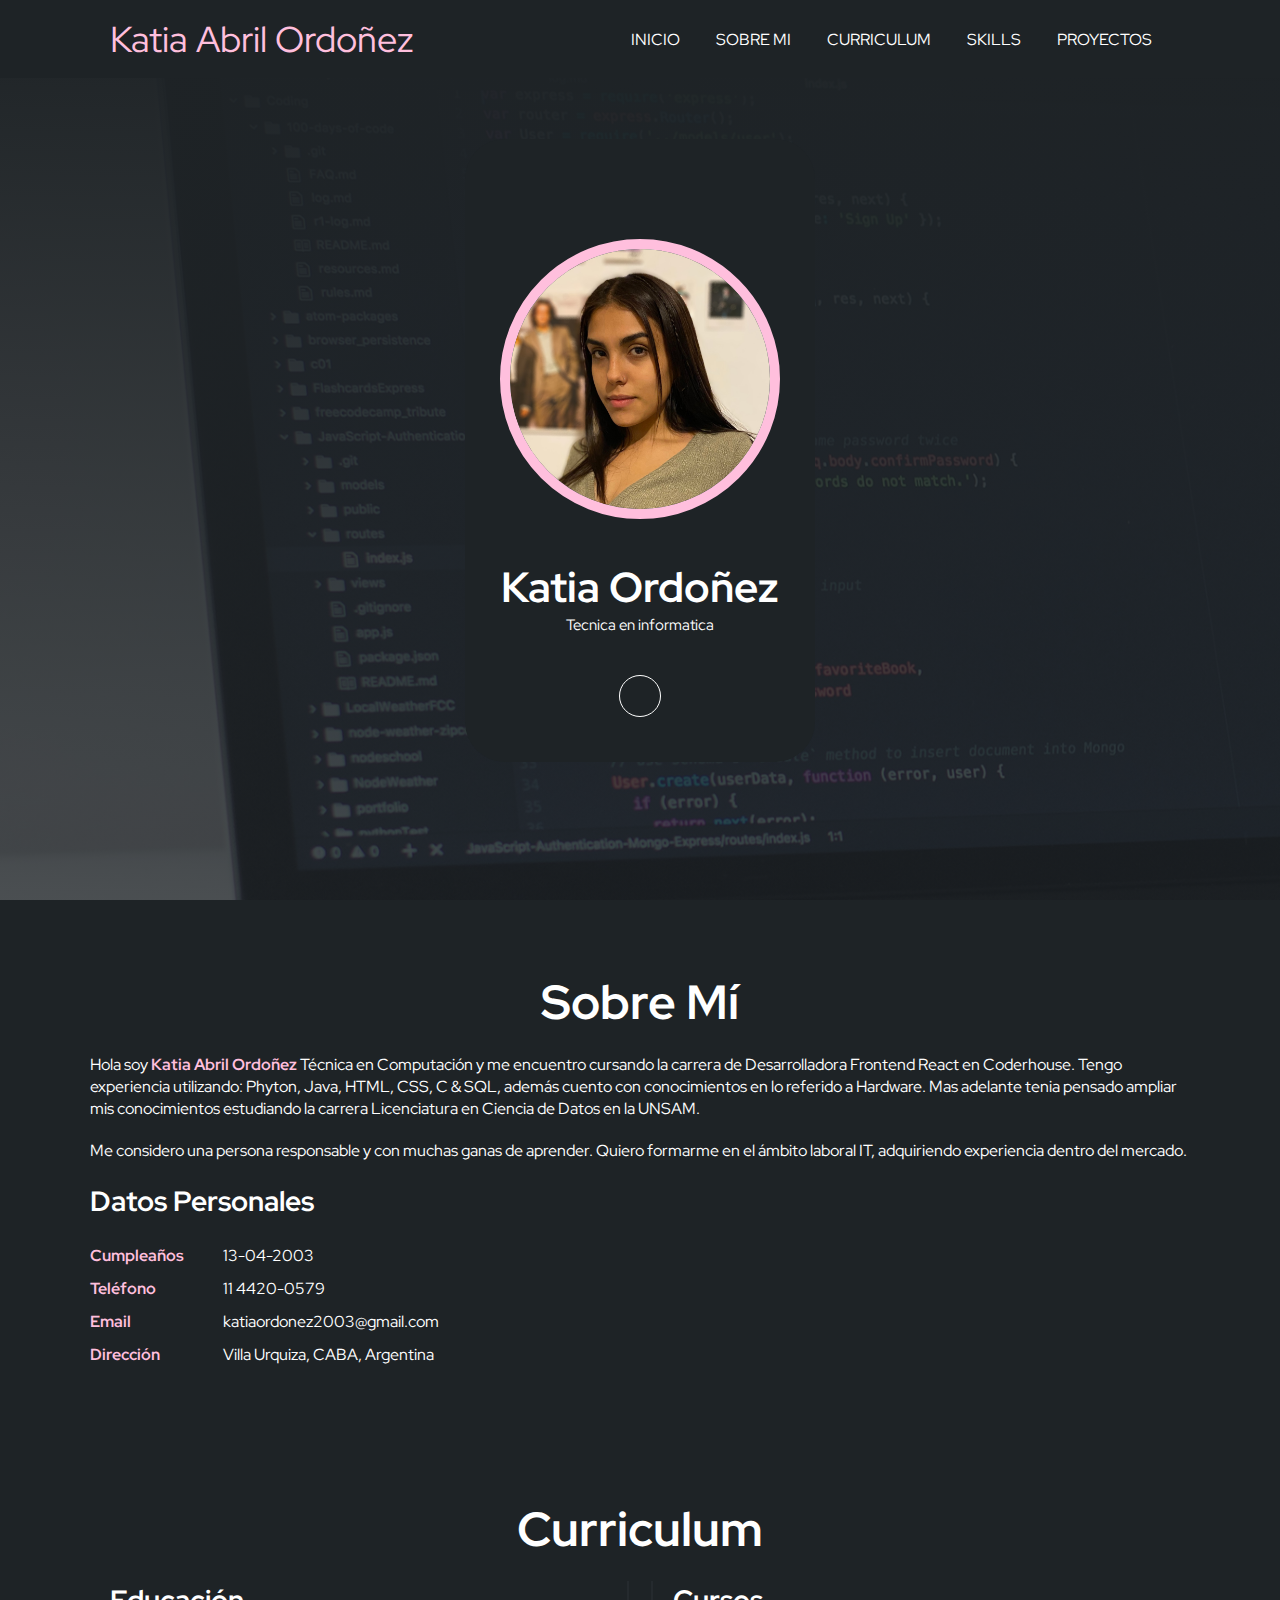
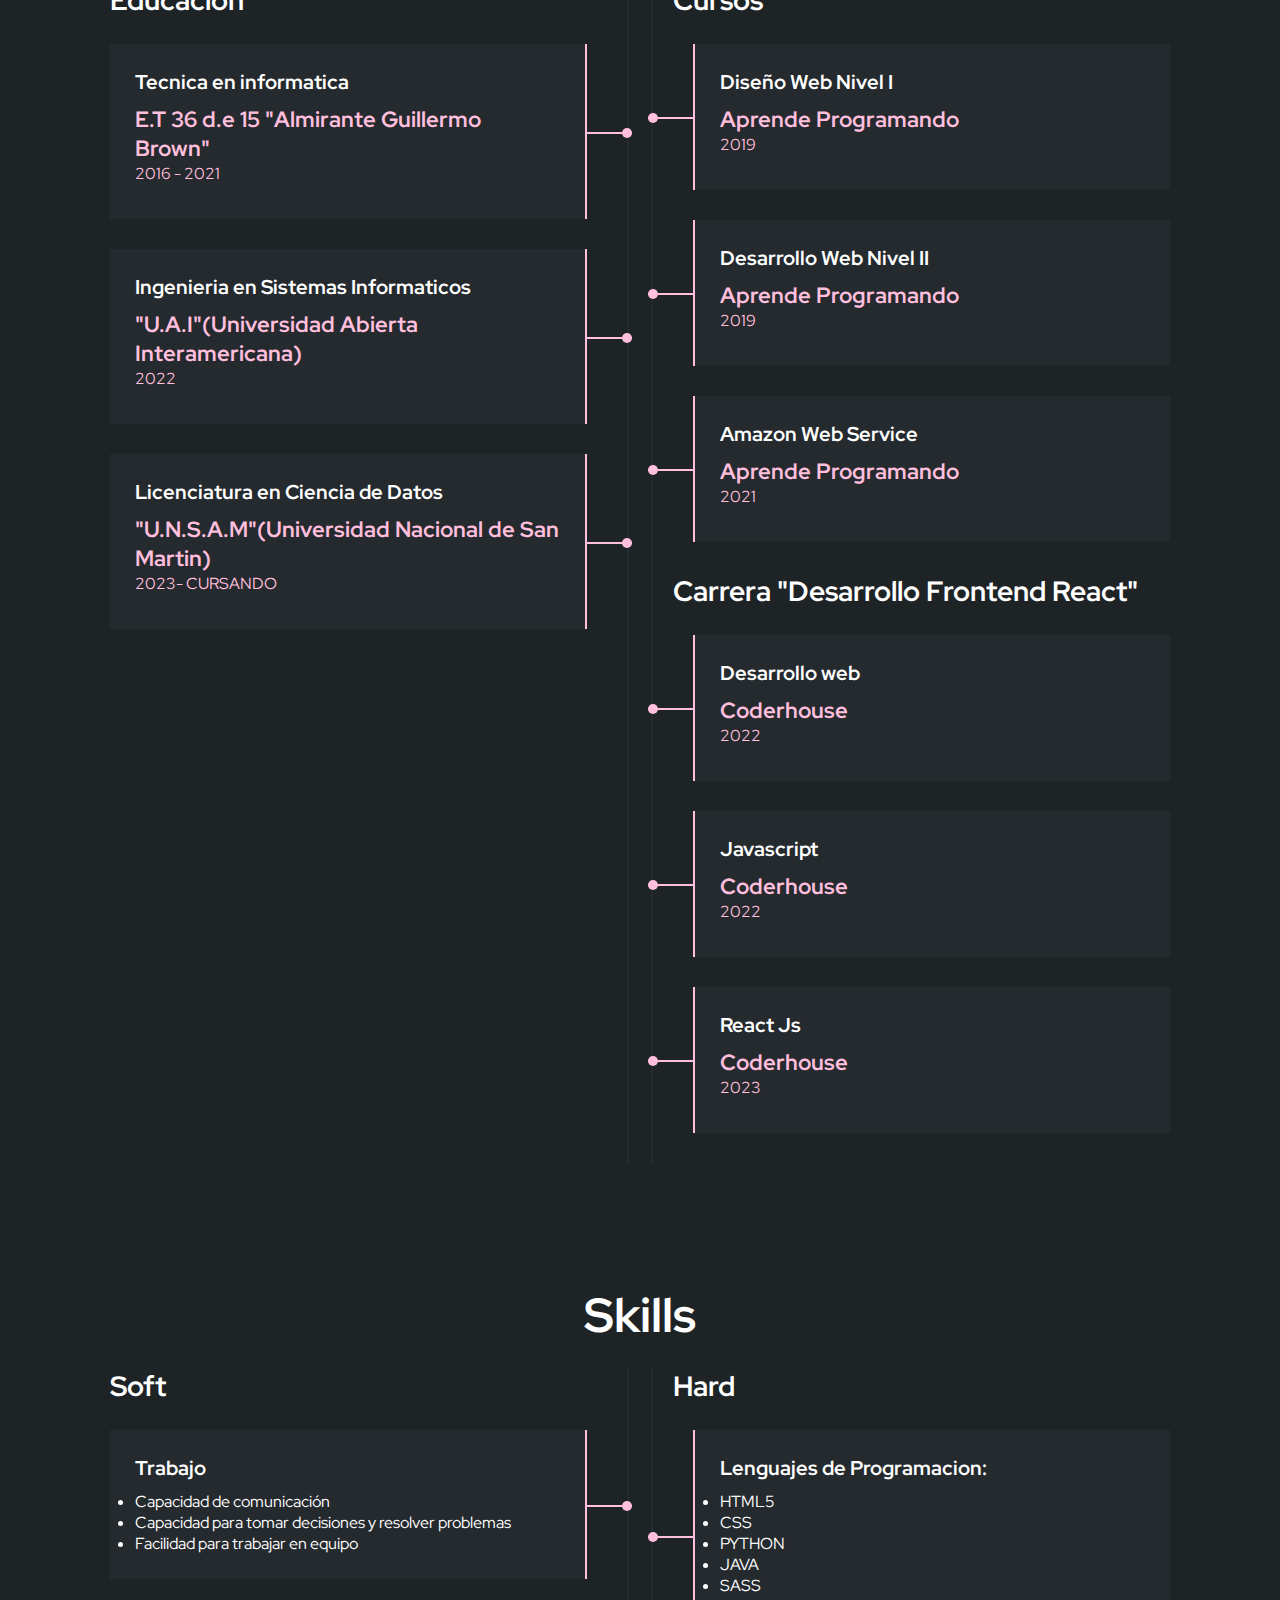
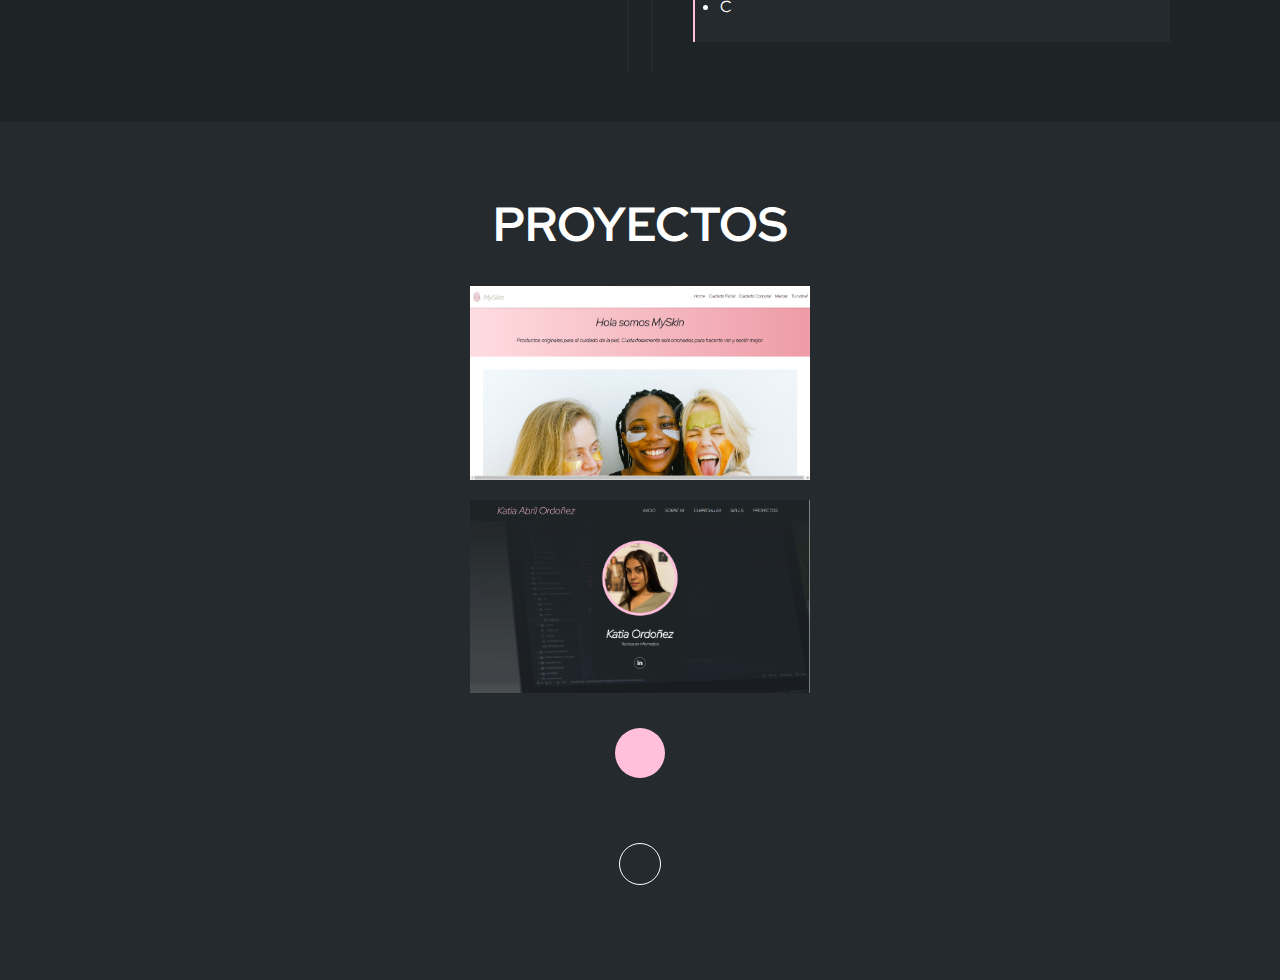
==== index.html @ acb1d471 "." ====
<!DOCTYPE html>
<html lang="es">
<head>
    <meta charset="UTF-8">
    <meta http-equiv="X-UA-Compatible" content="IE=edge">
    <meta name="viewport" content="width=device-width, initial-scale=1.0">
    <link rel="stylesheet" href="https://cdnjs.cloudflare.com/ajax/libs/font-awesome/6.1.2/css/all.min.css" integrity="sha512-1sCRPdkRXhBV2PBLUdRb4tMg1w2YPf37qatUFeS7zlBy7jJI8Lf4VHwWfZZfpXtYSLy85pkm9GaYVYMfw5BC1A==" crossorigin="anonymous" referrerpolicy="no-referrer" />
    <title>Portfolio</title>
    <link rel="icon" href="../K-O_Porfolio/img/logo.png">
    <link rel="stylesheet" href="estilo.css">
</head>
<body>
    <!-- MENU ENCABEZADO -->
    <div class="contenedor-header">
        <header>
            <div class="logo">
                <a href="#">Katia Abril Ordoñez</a>
            </div>
            <nav id="nav">
                <ul>
                    <li><a href="#inicio" onclick="seleccionar()">INICIO</a></li>
                    <li><a href="#sobremi" onclick="seleccionar()">SOBRE MI</a></li>
                    <li><a href="#curriculum" onclick="seleccionar()">CURRICULUM</a></li>
                    <li><a href="#skills" onclick="seleccionar()">SKILLS</a></li>
                    <li><a href="#portfolio" onclick="seleccionar()">PROYECTOS</a></li>
                </ul>
            </nav>
            <div class="nav-responsive" onclick="mostrarOcultarMenu()">
                <i class="fa-solid fa-bars"></i>
            </div>
        </header>
    </div>

    <!-- SECCION INICIO -->
    <section id="inicio" class="inicio">
        <div class="contenido-banner">
            <div class="contenedor-img">
                <img src="img/Porfolio.png" alt="">
            </div>
            <h1>Katia Ordoñez</h1>
            <h2>Tecnica en informatica</h2>
            <div class="redes">
                <a href="https://www.linkedin.com/in/katia-ordo%C3%B1ez-58337120b/"><i class="fa-brands fa-linkedin-in"></i></a>
            </div>
        </div>
    </section>

    <!-- SECCION SOBRE MI -->
    <section id="sobremi" class="sobremi">
        <div class="contenido-seccion">
            <h2>Sobre Mí</h2>
            <p>Hola soy <span>Katia Abril Ordoñez</span> Técnica en Computación y me encuentro cursando la carrera de Desarrolladora Frontend React en Coderhouse. Tengo experiencia utilizando: Phyton, Java, HTML, CSS, C & SQL, además cuento con conocimientos en lo referido a Hardware. Mas adelante tenia pensado ampliar mis conocimientos estudiando la carrera Licenciatura en Ciencia de Datos en la UNSAM.</p>
            <p>Me considero una persona responsable y con muchas ganas de aprender. Quiero formarme en el ámbito laboral IT, adquiriendo experiencia dentro del mercado.</p>

            <div class="fila">
                <!-- datos personales -->
                <div class="col">
                    <h3>Datos Personales</h3>
                    <ul>
                        <li>
                            <strong>Cumpleaños</strong>
                            13-04-2003
                        </li>
                        <li>
                            <strong>Teléfono</strong>
                            11 4420-0579
                        </li>
                        <li>
                            <strong>Email</strong>
                            katiaordonez2003@gmail.com
                        </li>
                        <li>
                            <strong>Dirección</strong>
                            Villa Urquiza, CABA, Argentina
                        </li>
                    </ul>
                </div>
        </div>
    </section>

    <!-- SECCION CURRICULUM -->
    <section id="curriculum" class="curriculum">
        <div class="contenido-seccion">
            <h2>Curriculum</h2>
            <div class="fila">
                <div class="col izquierda">
                    <h3>Educación</h3>
                    <div class="item izq">
                        <h4>Tecnica en informatica</h4>
                        <span class="casa">E.T 36 d.e 15 "Almirante Guillermo Brown"</span>
                        <span class="fecha">2016 - 2021</span>
                        <div class="conectori">
                            <div class="circuloi"></div>
                        </div>
                    </div>
                    <div class="item izq">
                        <h4>Ingenieria en Sistemas Informaticos</h4>
                        <span class="casa">"U.A.I"(Universidad Abierta Interamericana)</span>
                        <span class="fecha">2022</span>
                        <div class="conectori">
                            <div class="circuloi"></div>
                        </div>
                    </div>
                    <div class="item izq">
                        <h4>Licenciatura en Ciencia de Datos</h4>
                        <span class="casa">"U.N.S.A.M"(Universidad Nacional de San Martin)</span>
                        <span class="fecha">2023- CURSANDO</span>
                        <div class="conectori">
                            <div class="circuloi"></div>
                        </div>
                    </div>
                    
                </div>

                <div class="col derecha">
                    <h3>Cursos</h3>
                    <div class="item der">
                        <h4>Diseño Web Nivel I</h4>
                        <span class="casa">Aprende Programando</span>
                        <span class="fecha">2019</span>
                        <div class="conectord">
                            <div class="circulod"></div>
                        </div>
                    </div>
                    <div class="item der">
                        <h4>Desarrollo Web Nivel II</h4>
                        <span class="casa">Aprende Programando</span>
                        <span class="fecha">2019</span>
                        <div class="conectord">
                            <div class="circulod"></div>
                        </div>
                    </div>
                    <div class="item der">
                        <h4>Amazon Web Service</h4>
                        <span class="casa">Aprende Programando</span>
                        <span class="fecha">2021</span>
                        <div class="conectord">
                            <div class="circulod"></div>
                        </div>
                    </div>
                    <h3>Carrera "Desarrollo Frontend React"</h3>
                    <div class="item der">
                        <h4>Desarrollo web</h4>
                        <span class="casa">Coderhouse</span>
                        <span class="fecha">2022</span>
                        <div class="conectord">
                            <div class="circulod"></div>
                        </div>
                    </div>
                    <div class="item der">
                        <h4>Javascript</h4>
                        <span class="casa">Coderhouse</span>
                        <span class="fecha">2022</span>
                        <div class="conectord">
                            <div class="circulod"></div>
                        </div>
                    </div>
                    <div class="item der">
                        <h4>React Js</h4>
                        <span class="casa">Coderhouse</span>
                        <span class="fecha">2023</span>
                        <div class="conectord">
                            <div class="circulod"></div>
                        </div>
                    </div>
                </div>
            </div>
        </div>
    </section>
    <!-- SECCION CURRICULUM -->
    <section id="skills" class="skills">
        <div class="contenido-seccion">
            <h2>Skills</h2>
            <div class="fila">
                <div class="col izquierda">
                    <h3>Soft</h3>
                    <div class="item izq">
                        <h4>Trabajo</h4>
                        <ul>
                            <li>Capacidad de comunicación</li>
                            <li>Capacidad para tomar decisiones y resolver problemas</li>
                            <li>Facilidad para trabajar en equipo</li>
                        </ul>
                        <div class="conectori">
                            <div class="circuloi"></div>
                        </div>
                    </div>
                </div>

                <div class="col derecha">
                    <h3>Hard</h3>
                    <div class="item der">
                        <h4>Lenguajes de Programacion:</h4>
                        <ul>
                            <li>HTML5</li>
                            <li>CSS</li>
                            <li>PYTHON</li>
                            <li>JAVA</li>
                            <li>SASS</li>
                            <li>C</li>


                        </ul>
                        <div class="conectord">
                            <div class="circulod"></div>
                        </div>
                    </div>
                </div>
            </div>
        </div>
    </section>
    

    <!-- SECCION PORTFOLIO -->
    <section id="portfolio" class="portfolio">
        <div class="contenido-seccion">
            <h2>PROYECTOS</h2>
            <div class="galeria">
                <div class="proyecto">
                    <img src="img/p1.png" alt="">
                    <div class="overlay">
                        <a href="https://github.com/katiord/Proyecto-Final-Ordo-ez-Katia"><h3>MySkin</h3></a>
                        <p>HTML5 - CSS</p>
                    </div>
                </div>
            </div>
            <div class="galeria">
                <div class="proyecto">
                    <img src="img/p2.png" alt="">
                    <div class="overlay">
                        <a href="https://github.com/katiord/Porfolio-K-O"><h3>Mi Porfolio</h3></a>
                        <p>HTML5 - CSS</p>
                    </div>
                </div>
            </div>
        </div>
    </section>
    

    <!-- footer -->
    <footer>
        <a href="#inicio" class="arriba">
            <i class="fa-solid fa-angles-up"></i>
        </a>
        <div class="redes">
            <a href="https://www.linkedin.com/in/katia-ordo%C3%B1ez-58337120b/"><i class="fa-brands fa-linkedin-in"></i></a>
        </div>
    </footer>

    <script src="script.js"></script>
</body>
</html>
---- estilo.css ----
@import url('https://fonts.googleapis.com/css2?family=Red+Hat+Display:ital,wght@1,300&display=swap');
*{
    box-sizing: border-box;
    font-family: 'Red Hat Display', sans-serif;
    margin: 0;
    padding: 0;
}
.color1 {color: #4f2c4d;}
.color2 {color: #793d68;}
.color3 {color: #b95888;}
.color4 {color: #ff86b0;}
.color5 {color: #ffbfdd;}
html{
    /* me permite deslizar cuando hago clic en los links del menu */
    scroll-behavior: smooth;
}
/* MENU */
.contenedor-header{
    background: #1e2326;
    position: fixed;
    width: 100%;
    top: 0;
    left: 0;
    z-index: 99;
}
.contenedor-header header{
    max-width: 1100px;
    margin: auto;
    display: flex;
    justify-content: space-between;
    align-items: center;
    padding: 15px 20px;
}
.contenedor-header header .logo a{
    font-family: 'Red Hat Display', sans-serif;
    font-size: 36px;
    color: #ffbfdd;
    text-decoration: none;
}
.contenedor-header header ul{
    display: flex;
    list-style: none;
}
.contenedor-header header nav ul li a{
    text-align: none;
    color: #fff;
    margin: 0 15px;
    padding: 3px;
    transition: .5s;
    text-decoration: none;
}
.contenedor-header header nav ul li a:hover{
    color: #ffbfdd;
}
.nav-responsive{
    background-color: #ffbfdd;
    color:#fff;
    padding: 5px 10px;
    border-radius: 5px;
    cursor: pointer;
    display: none;
}
/* SECCION I N I C I O */
.inicio{
    background: linear-gradient(to top, rgba(30,35,38,.8), rgba(30,35,38,1)),
    url(img/fondo.jpg);
    background-size: cover;
    height: 100vh;
    color: #fff;
    display: flex;
    align-items: center;
}
.inicio .contenido-banner{
    padding-top: 100px;
    background-color: #1e2326;
    max-width: 350px;
    margin: auto;
    text-align: center;
    border-radius: 40px;
}
.inicio .contenido-banner img{
    margin-top: 100px;
    border: 10px solid #ffbfdd;
    display: block;
    width: 80%;
    margin: auto;
    border-radius: 100%;
}
.inicio .contenido-banner h1{
    margin-top: 40px;
    font-size: 42px;
    font-family: 'Red Hat Display';
}
.inicio .contenido-banner h2{
    font-size: 15px;
    font-weight: normal;
}
.inicio .contenido-banner .redes a{
    color: #fff;
    display: inline-block;
    text-decoration: none;
    border: 1px solid #fff;
    border-radius: 100%;
    width: 42px;
    height: 42px;
    line-height: 42px;
    margin: 40px 5px;
    font-size: 20px;
    transition: .3s;
}
.inicio .contenido-banner .redes a:hover{
    background-color: #ffbfdd;
}
.sobremi{
    background-color: #1e2326;
    color: #fff;
    padding: 50px 20px;
}
.sobremi .contenido-seccion{
    max-width: 1100px;
    margin: auto;
}
.sobremi h2{
    font-size: 48px;
    font-family: 'Red Hat Display';
    text-align: center;
    padding: 20px 0;

}
.sobremi .contenido-seccion p{
    font: 18px;
    line-height: 22px;
    margin-bottom: 20px;
}
.sobremi .contenido-seccion p span{
    color: #ffbfdd;
    font-weight: bold;
}
.sobremi .fila{
    display: flex;
}
.sobremi .fila .col
{
    width: 50%;
}
.sobremi .fila .col h3{
    font-size: 28px;
    font-family: 'Red Hat Display';
    margin-bottom: 25px;
}
.sobremi .fila .col ul{
    list-style: none;
}
.sobremi .fila .col ul li{
    margin: 12px 0;
}
.sobremi .fila .col ul li strong{
    display: inline-block;
    color: #ffbfdd;
    width: 130px;
}
.sobremi .fila .col ul li span{
    background-color: #ffbfdd;
    padding: 3px;
    font-weight: bold;
    border-radius: 5px;
}
.sobremi .fila .col .contenedor-intereses{
    display: flex;
    flex-wrap: wrap;
}
.sobremi .fila .col .contenedor-intereses .interes{
    width: 100px;
    height: 100px;
    background-color: #252A2E;
    border-radius: 10px;
    margin: 0 15px 15px 0;
    display: flex;
    flex-direction: column;
    align-items: center;
    justify-content: center;
    transition: .3s;
}.sobremi .fila .col .contenedor-intereses .interes:hover{
    background-color: #ffbfdd;
}
.sobremi .fila .col .contenedor-intereses .interes i{
    font-size: 30px;
    margin-bottom: 10px;
}
.sobremi button{
    cursor: pointer;
    background-color: transparent;
    border: 2px solid #fff;
    width: fit-content;
    display: block;
    margin: 20px auto;
    padding: 10px 22px;
    font-size: 16px;
    color: #fff;
    position: relative;
    z-index: 10;
}
.sobremi button .overlay{
    position: absolute;
    top: 0;
    left: 0;
    width: 0;
    height: 100%;
    background-color: #ffbfdd;
    z-index: -1;
    transition: 1s;
}
.sobremi button:hover .overlay{
    width: 100%;
}
/* SECCION S K I L L S */
.skills{
    background-color: #1e2326;
    color: #fff;
    padding: 50px 20px;
}
.skills .contenido-seccion{
    max-width: 1100px;
    margin: auto;
}
.skills h2{
    font-size: 48px;
    font-family: 'Red Hat Display';
    text-align: center;
    padding: 20px 0;

}
.skills .fila{
    display: flex;
    justify-content: space-between;
}
.skills .fila .col{
    width: 49%;
    padding: 0 20px;
}
.skills .fila .col h3{
    font-size: 28px;
    font-family: 'Red Hat Display';
    margin-bottom: 25px;
}
.skills .fila .izquierda{
    border-right: 2px solid #252A2E;
}
.skills .fila .derecha{
    border-left: 2px solid #252A2E;
}
.skills .fila .item{
    padding: 25px;
    margin-bottom: 30px;
    background-color: #252A2E;
    position: relative;
}
.skills .fila .item h4{
    font-size: 20px;
    margin-bottom: 10px;
}
.skills .fila .item .casa{
    color: #ffbfdd;
    font-size: 22px;
    font-weight: bold;
    display: block;
}
.skills .fila .item .fecha{
    display: block;
    color: #ffbfdd;
    margin-bottom: 10px;
}
.skills .fila .item p{
    line-height: 24px;
}
.skills .fila .izq{
    border-right: 2px solid #ffbfdd;
    margin-right: 20px;
}
.skills .fila .der{
    border-left: 2px solid #ffbfdd;
    margin-left: 20px;
}
.skills .fila .item .conectori{
    height: 2px;
    background-color: #ffbfdd;
    width: 47px;
    position: absolute;
    top: 50%;
    right: -47px;
    z-index: 5;
}
.skills .fila .item .conectori .circuloi{
    display: block;
    height: 10px;
    width: 10px;
    border-radius: 50%;
    background-color: #ffbfdd;
    float: right;
    position: relative;
    bottom: 4px;
}
.skills .fila .item .conectord{
    height: 2px;
    background-color: #ffbfdd;
    width: 47px;
    position: absolute;
    top: 50%;
    left: -47px;
    z-index: 5;
}
.skills .fila .item .conectord .circulod{
    display: block;
    height: 10px;
    width: 10px;
    border-radius: 50%;
    background-color: #ffbfdd;
    float: left;
    position: relative;
    bottom: 4px;
}
/* SECCION CURRICULUM */
.curriculum{
    background-color: #1e2326;
    color: #fff;
    padding: 50px 20px;
}
.curriculum .contenido-seccion{
    max-width: 1100px;
    margin: auto;
}
.curriculum h2{
    font-size: 48px;
    font-family: 'Red Hat Display';
    text-align: center;
    padding: 20px 0;

}
.curriculum .fila{
    display: flex;
    justify-content: space-between;
}
.curriculum .fila .col{
    width: 49%;
    padding: 0 20px;
}
.curriculum .fila .col h3{
    font-size: 28px;
    font-family: 'Red Hat Display';
    margin-bottom: 25px;
}
.curriculum .fila .izquierda{
    border-right: 2px solid #252A2E;
}
.curriculum .fila .derecha{
    border-left: 2px solid #252A2E;
}
.curriculum .fila .item{
    padding: 25px;
    margin-bottom: 30px;
    background-color: #252A2E;
    position: relative;
}
.curriculum .fila .item h4{
    font-size: 20px;
    margin-bottom: 10px;
}
.curriculum .fila .item .casa{
    color: #ffbfdd;
    font-size: 22px;
    font-weight: bold;
    display: block;
}
.curriculum .fila .item .fecha{
    display: block;
    color: #ffbfdd;
    margin-bottom: 10px;
}
.curriculum .fila .item p{
    line-height: 24px;
}
.curriculum .fila .izq{
    border-right: 2px solid #ffbfdd;
    margin-right: 20px;
}
.curriculum .fila .der{
    border-left: 2px solid #ffbfdd;
    margin-left: 20px;
}
.curriculum .fila .item .conectori{
    height: 2px;
    background-color: #ffbfdd;
    width: 47px;
    position: absolute;
    top: 50%;
    right: -47px;
    z-index: 5;
}
.curriculum .fila .item .conectori .circuloi{
    display: block;
    height: 10px;
    width: 10px;
    border-radius: 50%;
    background-color: #ffbfdd;
    float: right;
    position: relative;
    bottom: 4px;
}
.curriculum .fila .item .conectord{
    height: 2px;
    background-color: #ffbfdd;
    width: 47px;
    position: absolute;
    top: 50%;
    left: -47px;
    z-index: 5;
}
.curriculum .fila .item .conectord .circulod{
    display: block;
    height: 10px;
    width: 10px;
    border-radius: 50%;
    background-color: #ffbfdd;
    float: left;
    position: relative;
    bottom: 4px;
}
/* SECCION PORTFOLIO */
.portfolio{
    background-color: #252A2E;
    color: #fff;
    padding: 50px 20px;
}
.portfolio .contenido-seccion{
    max-width: 1100px;
    margin: auto;
}
.portfolio h2{
    font-size: 48px;
    font-family: 'Red Hat Display';
    text-align: center;
    padding: 20px 0;
}
.portfolio .galeria{
    display: flex;
    flex-wrap: wrap;
    justify-content: space-around;
}
.portfolio .galeria .proyecto{
    position: relative;
    max-width: 340px;
    height: fit-content;
    margin: 10px;
    cursor: pointer;
}
.portfolio .galeria .proyecto img{
    width: 100%;
    display: block;
}
.portfolio .galeria .proyecto .overlay{
    position: absolute;
    top: 0;
    width: 100%;
    height: 100%;
    text-align: center;
    background: #ff86b0;
    display: flex;
    flex-direction: column;
    justify-content: center;
    transition: 1s;
    font-size: 18px;
    letter-spacing: 3px;
    opacity: 0;
}
.portfolio .galeria .proyecto .overlay h3{
    margin-bottom: 20px;
    transition: 1s;
}
.portfolio .galeria .proyecto .overlay:hover{
    opacity: 1;
}
.portfolio .galeria .proyecto .overlay:hover h3{
    margin-bottom: 0px;
}
footer{
    background-color: #252A2E;
    color: #fff;
    padding: 50px 0 30px 0;
    text-align: center;
    position: relative;
    width: 100%;
}
footer .redes{
    margin-bottom: 20px;
}
footer .redes a{
    color: #fff;
    display: inline-block;
    text-decoration: none;
    border: 1px solid #fff;
    border-radius: 100%;
    width: 42px;
    height: 42px;
    line-height: 42px;
    margin: 40px 5px;
    font-size: 20px;
    transition: .3s;
}
footer .arriba{
    display: block;
    width: 50px;
    height: 50px;
    background-color: #ffbfdd;
    color: #fff;
    position: absolute;
    left: 50%;
    transform: translateX(-50%);
    top: -25px;
    border-radius: 50%;
    line-height: 50px;
    font-size: 18px;
}
/* SECCION RESPONSIVE */
@media screen and (max-width:980px){
    nav{
        display: none;
    }
    .nav-responsive{
        display: block;
    }
    nav.responsive{
        display: block;
        position: absolute;
        right: 0;
        top: 75px;
        background-color: #252A2E;
        width: 180px;
    }
    nav.responsive ul{
        display: block !important;
    }
    nav.responsive ul li{
        border-bottom: 1px solid #fff;
        padding: 10px 0;
    }
}
@media screen and (max-width:700px){
    .sobremi .fila{
        display: block;
    }
    .sobremi .fila .col{
        width: fit-content;
    }

    .skills .fila{
        display: block;
    }
    .skills .fila .col{
        width: 100%;
    }
    .skills .fila .col .barra-skill{
        width: 100%;
    }

    .curriculum .fila{
        display: block;
    }
    .curriculum .fila .col{
        width: 90%;
    }
    .curriculum .fila .derecha{
        margin-left: 20px;
    }

    .portfolio .galeria{
        display: block;
        width: 100%;
    }
    .portfolio .galeria .proyecto{
        max-width: 100%;
    }
    .portfolio .galeria .proyecto img{
        width: 100%;
    }
    .contacto .fila{
        display: block;
    }
    .contacto .fila .col{
        width: 100%;
    }
}
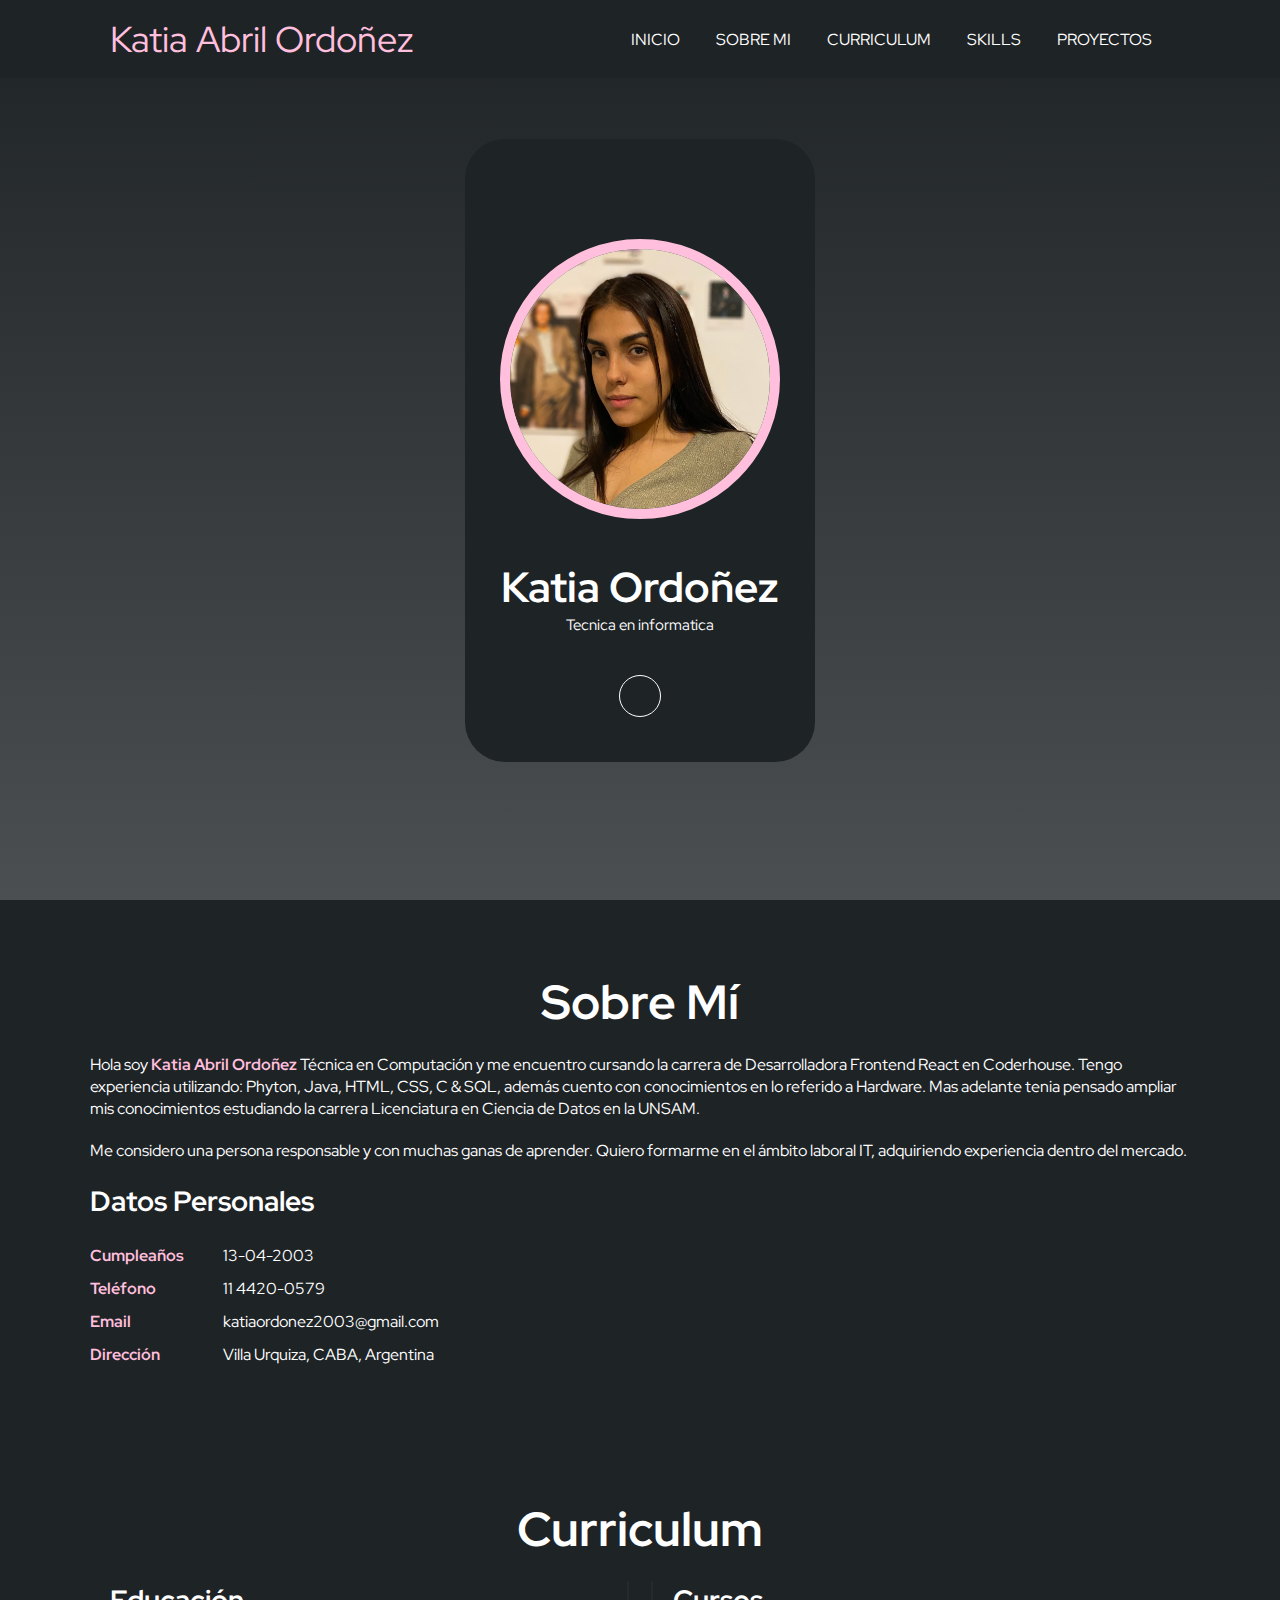
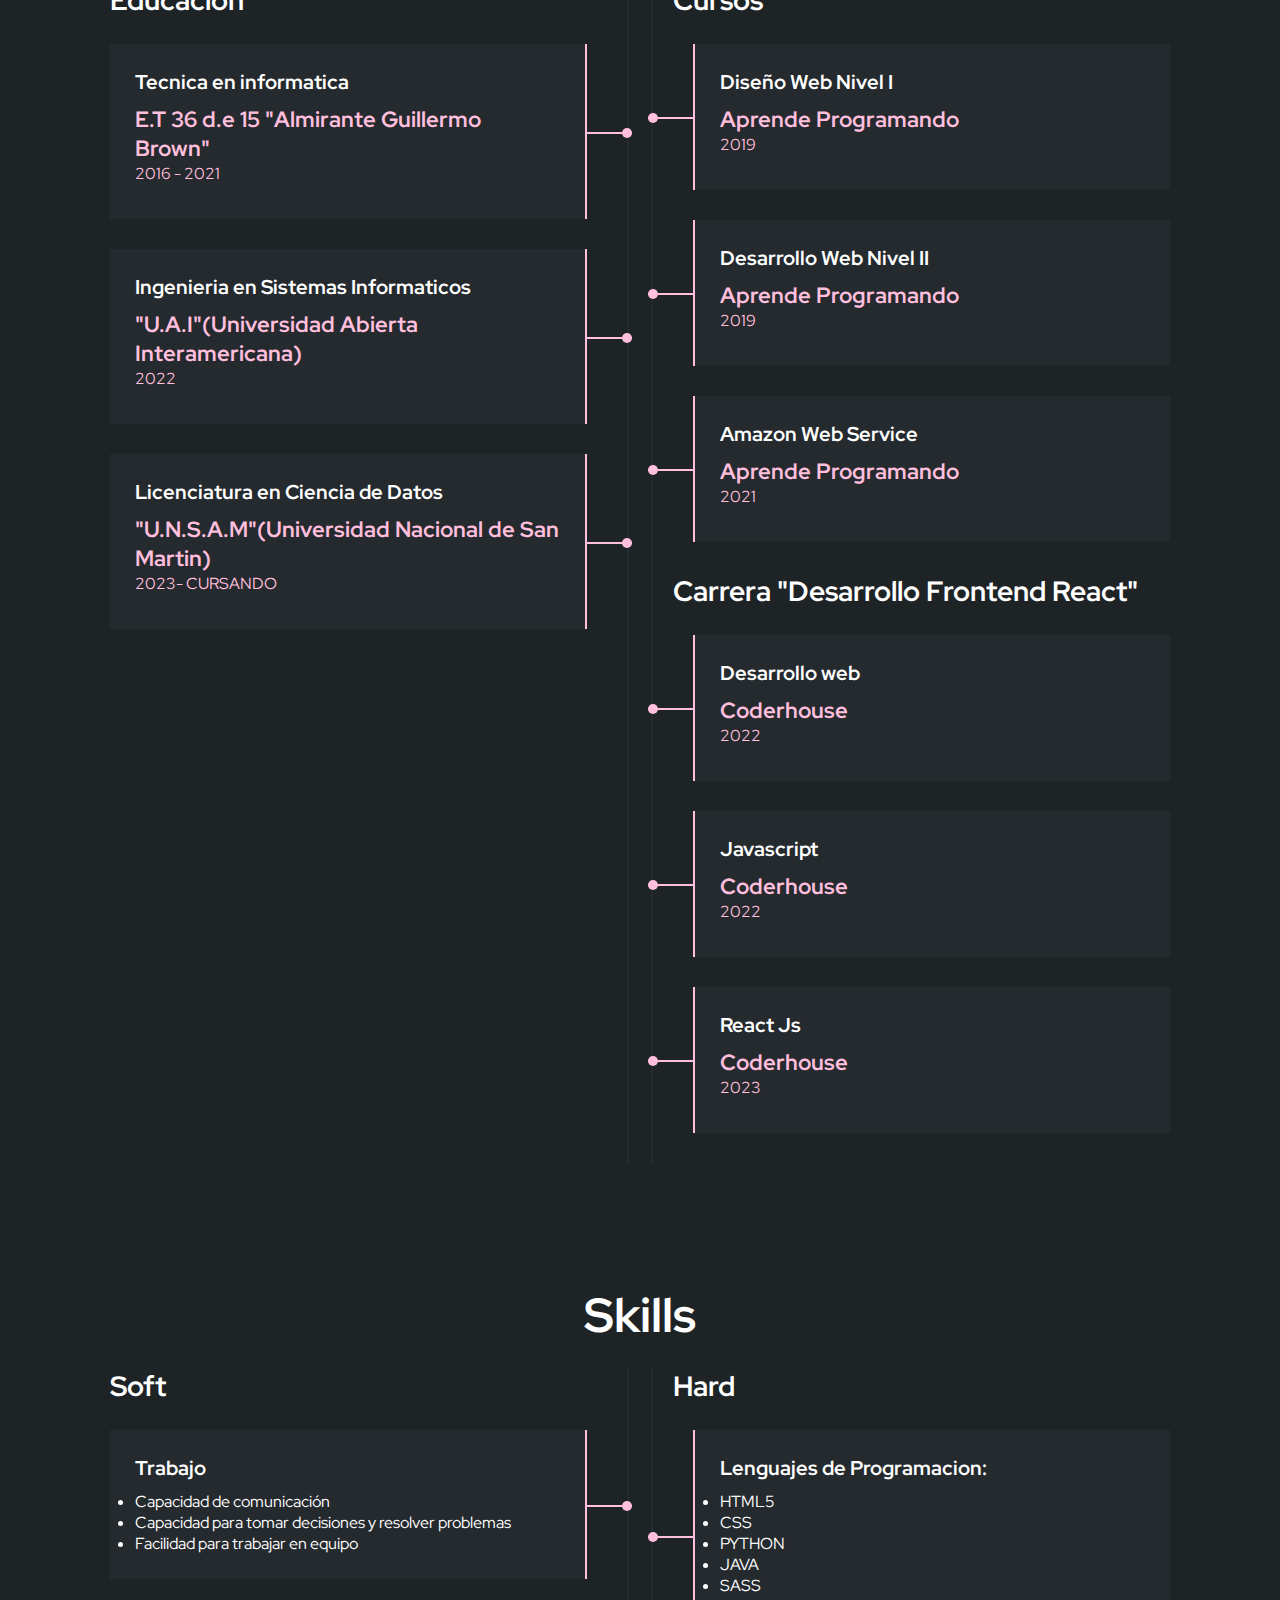
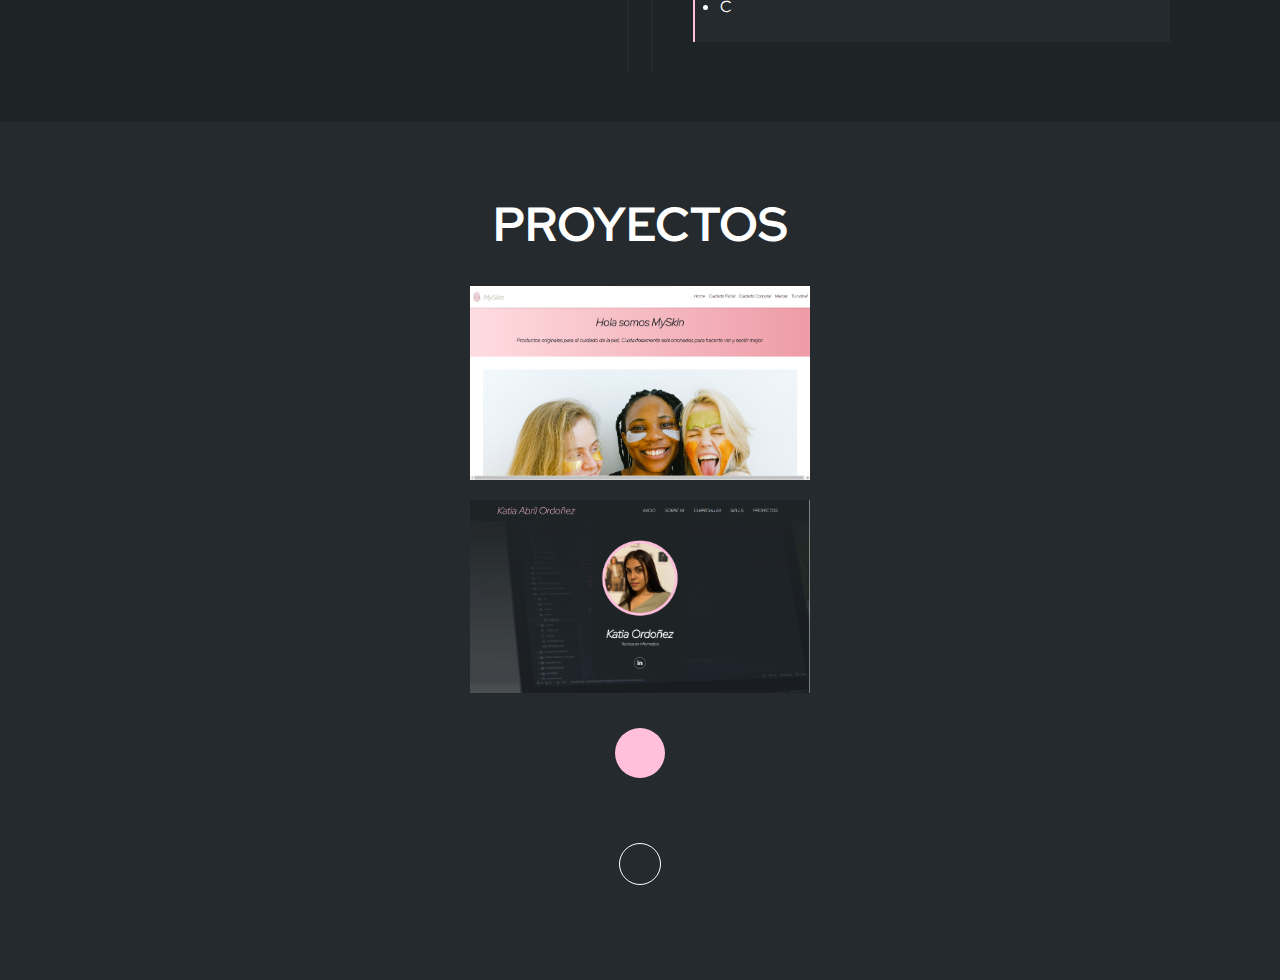
==== commit e1a13ae4: "." ====
--- a/index.html
+++ b/index.html
@@ -7,7 +7,7 @@
     <link rel="stylesheet" href="https://cdnjs.cloudflare.com/ajax/libs/font-awesome/6.1.2/css/all.min.css" integrity="sha512-1sCRPdkRXhBV2PBLUdRb4tMg1w2YPf37qatUFeS7zlBy7jJI8Lf4VHwWfZZfpXtYSLy85pkm9GaYVYMfw5BC1A==" crossorigin="anonymous" referrerpolicy="no-referrer" />
     <title>Portfolio</title>
     <link rel="icon" href="../K-O_Porfolio/img/logo.png">
-    <link rel="stylesheet" href="estilo.css">
+    <link rel="stylesheet" href="./estilos/estilo.css">
 </head>
 <body>
     <!-- MENU ENCABEZADO -->
--- a/estilos/estilo.css
+++ b/estilos/estilo.css
@@ -0,0 +1,592 @@
+
+@import url('https://fonts.googleapis.com/css2?family=Red+Hat+Display:ital,wght@1,300&display=swap');
+*{
+    box-sizing: border-box;
+    font-family: 'Red Hat Display', sans-serif;
+    margin: 0;
+    padding: 0;
+}
+.color1 {color: #4f2c4d;}
+.color2 {color: #793d68;}
+.color3 {color: #b95888;}
+.color4 {color: #ff86b0;}
+.color5 {color: #ffbfdd;}
+html{
+    /* me permite deslizar cuando hago clic en los links del menu */
+    scroll-behavior: smooth;
+}
+/* MENU */
+.contenedor-header{
+    background: #1e2326;
+    position: fixed;
+    width: 100%;
+    top: 0;
+    left: 0;
+    z-index: 99;
+}
+.contenedor-header header{
+    max-width: 1100px;
+    margin: auto;
+    display: flex;
+    justify-content: space-between;
+    align-items: center;
+    padding: 15px 20px;
+}
+.contenedor-header header .logo a{
+    font-family: 'Red Hat Display', sans-serif;
+    font-size: 36px;
+    color: #ffbfdd;
+    text-decoration: none;
+}
+.contenedor-header header ul{
+    display: flex;
+    list-style: none;
+}
+.contenedor-header header nav ul li a{
+    text-align: none;
+    color: #fff;
+    margin: 0 15px;
+    padding: 3px;
+    transition: .5s;
+    text-decoration: none;
+}
+.contenedor-header header nav ul li a:hover{
+    color: #ffbfdd;
+}
+.nav-responsive{
+    background-color: #ffbfdd;
+    color:#fff;
+    padding: 5px 10px;
+    border-radius: 5px;
+    cursor: pointer;
+    display: none;
+}
+/* SECCION I N I C I O */
+.inicio{
+    background: linear-gradient(to top, rgba(30,35,38,.8), rgba(30,35,38,1)),
+    url(img/fondo.jpg);
+    background-size: cover;
+    height: 100vh;
+    color: #fff;
+    display: flex;
+    align-items: center;
+}
+.inicio .contenido-banner{
+    padding-top: 100px;
+    background-color: #1e2326;
+    max-width: 350px;
+    margin: auto;
+    text-align: center;
+    border-radius: 40px;
+}
+.inicio .contenido-banner img{
+    margin-top: 100px;
+    border: 10px solid #ffbfdd;
+    display: block;
+    width: 80%;
+    margin: auto;
+    border-radius: 100%;
+}
+.inicio .contenido-banner h1{
+    margin-top: 40px;
+    font-size: 42px;
+    font-family: 'Red Hat Display';
+}
+.inicio .contenido-banner h2{
+    font-size: 15px;
+    font-weight: normal;
+}
+.inicio .contenido-banner .redes a{
+    color: #fff;
+    display: inline-block;
+    text-decoration: none;
+    border: 1px solid #fff;
+    border-radius: 100%;
+    width: 42px;
+    height: 42px;
+    line-height: 42px;
+    margin: 40px 5px;
+    font-size: 20px;
+    transition: .3s;
+}
+.inicio .contenido-banner .redes a:hover{
+    background-color: #ffbfdd;
+}
+.sobremi{
+    background-color: #1e2326;
+    color: #fff;
+    padding: 50px 20px;
+}
+.sobremi .contenido-seccion{
+    max-width: 1100px;
+    margin: auto;
+}
+.sobremi h2{
+    font-size: 48px;
+    font-family: 'Red Hat Display';
+    text-align: center;
+    padding: 20px 0;
+
+}
+.sobremi .contenido-seccion p{
+    font: 18px;
+    line-height: 22px;
+    margin-bottom: 20px;
+}
+.sobremi .contenido-seccion p span{
+    color: #ffbfdd;
+    font-weight: bold;
+}
+.sobremi .fila{
+    display: flex;
+}
+.sobremi .fila .col
+{
+    width: 50%;
+}
+.sobremi .fila .col h3{
+    font-size: 28px;
+    font-family: 'Red Hat Display';
+    margin-bottom: 25px;
+}
+.sobremi .fila .col ul{
+    list-style: none;
+}
+.sobremi .fila .col ul li{
+    margin: 12px 0;
+}
+.sobremi .fila .col ul li strong{
+    display: inline-block;
+    color: #ffbfdd;
+    width: 130px;
+}
+.sobremi .fila .col ul li span{
+    background-color: #ffbfdd;
+    padding: 3px;
+    font-weight: bold;
+    border-radius: 5px;
+}
+.sobremi .fila .col .contenedor-intereses{
+    display: flex;
+    flex-wrap: wrap;
+}
+.sobremi .fila .col .contenedor-intereses .interes{
+    width: 100px;
+    height: 100px;
+    background-color: #252A2E;
+    border-radius: 10px;
+    margin: 0 15px 15px 0;
+    display: flex;
+    flex-direction: column;
+    align-items: center;
+    justify-content: center;
+    transition: .3s;
+}.sobremi .fila .col .contenedor-intereses .interes:hover{
+    background-color: #ffbfdd;
+}
+.sobremi .fila .col .contenedor-intereses .interes i{
+    font-size: 30px;
+    margin-bottom: 10px;
+}
+.sobremi button{
+    cursor: pointer;
+    background-color: transparent;
+    border: 2px solid #fff;
+    width: fit-content;
+    display: block;
+    margin: 20px auto;
+    padding: 10px 22px;
+    font-size: 16px;
+    color: #fff;
+    position: relative;
+    z-index: 10;
+}
+.sobremi button .overlay{
+    position: absolute;
+    top: 0;
+    left: 0;
+    width: 0;
+    height: 100%;
+    background-color: #ffbfdd;
+    z-index: -1;
+    transition: 1s;
+}
+.sobremi button:hover .overlay{
+    width: 100%;
+}
+/* SECCION S K I L L S */
+.skills{
+    background-color: #1e2326;
+    color: #fff;
+    padding: 50px 20px;
+}
+.skills .contenido-seccion{
+    max-width: 1100px;
+    margin: auto;
+}
+.skills h2{
+    font-size: 48px;
+    font-family: 'Red Hat Display';
+    text-align: center;
+    padding: 20px 0;
+
+}
+.skills .fila{
+    display: flex;
+    justify-content: space-between;
+}
+.skills .fila .col{
+    width: 49%;
+    padding: 0 20px;
+}
+.skills .fila .col h3{
+    font-size: 28px;
+    font-family: 'Red Hat Display';
+    margin-bottom: 25px;
+}
+.skills .fila .izquierda{
+    border-right: 2px solid #252A2E;
+}
+.skills .fila .derecha{
+    border-left: 2px solid #252A2E;
+}
+.skills .fila .item{
+    padding: 25px;
+    margin-bottom: 30px;
+    background-color: #252A2E;
+    position: relative;
+}
+.skills .fila .item h4{
+    font-size: 20px;
+    margin-bottom: 10px;
+}
+.skills .fila .item .casa{
+    color: #ffbfdd;
+    font-size: 22px;
+    font-weight: bold;
+    display: block;
+}
+.skills .fila .item .fecha{
+    display: block;
+    color: #ffbfdd;
+    margin-bottom: 10px;
+}
+.skills .fila .item p{
+    line-height: 24px;
+}
+.skills .fila .izq{
+    border-right: 2px solid #ffbfdd;
+    margin-right: 20px;
+}
+.skills .fila .der{
+    border-left: 2px solid #ffbfdd;
+    margin-left: 20px;
+}
+.skills .fila .item .conectori{
+    height: 2px;
+    background-color: #ffbfdd;
+    width: 47px;
+    position: absolute;
+    top: 50%;
+    right: -47px;
+    z-index: 5;
+}
+.skills .fila .item .conectori .circuloi{
+    display: block;
+    height: 10px;
+    width: 10px;
+    border-radius: 50%;
+    background-color: #ffbfdd;
+    float: right;
+    position: relative;
+    bottom: 4px;
+}
+.skills .fila .item .conectord{
+    height: 2px;
+    background-color: #ffbfdd;
+    width: 47px;
+    position: absolute;
+    top: 50%;
+    left: -47px;
+    z-index: 5;
+}
+.skills .fila .item .conectord .circulod{
+    display: block;
+    height: 10px;
+    width: 10px;
+    border-radius: 50%;
+    background-color: #ffbfdd;
+    float: left;
+    position: relative;
+    bottom: 4px;
+}
+/* SECCION CURRICULUM */
+.curriculum{
+    background-color: #1e2326;
+    color: #fff;
+    padding: 50px 20px;
+}
+.curriculum .contenido-seccion{
+    max-width: 1100px;
+    margin: auto;
+}
+.curriculum h2{
+    font-size: 48px;
+    font-family: 'Red Hat Display';
+    text-align: center;
+    padding: 20px 0;
+
+}
+.curriculum .fila{
+    display: flex;
+    justify-content: space-between;
+}
+.curriculum .fila .col{
+    width: 49%;
+    padding: 0 20px;
+}
+.curriculum .fila .col h3{
+    font-size: 28px;
+    font-family: 'Red Hat Display';
+    margin-bottom: 25px;
+}
+.curriculum .fila .izquierda{
+    border-right: 2px solid #252A2E;
+}
+.curriculum .fila .derecha{
+    border-left: 2px solid #252A2E;
+}
+.curriculum .fila .item{
+    padding: 25px;
+    margin-bottom: 30px;
+    background-color: #252A2E;
+    position: relative;
+}
+.curriculum .fila .item h4{
+    font-size: 20px;
+    margin-bottom: 10px;
+}
+.curriculum .fila .item .casa{
+    color: #ffbfdd;
+    font-size: 22px;
+    font-weight: bold;
+    display: block;
+}
+.curriculum .fila .item .fecha{
+    display: block;
+    color: #ffbfdd;
+    margin-bottom: 10px;
+}
+.curriculum .fila .item p{
+    line-height: 24px;
+}
+.curriculum .fila .izq{
+    border-right: 2px solid #ffbfdd;
+    margin-right: 20px;
+}
+.curriculum .fila .der{
+    border-left: 2px solid #ffbfdd;
+    margin-left: 20px;
+}
+.curriculum .fila .item .conectori{
+    height: 2px;
+    background-color: #ffbfdd;
+    width: 47px;
+    position: absolute;
+    top: 50%;
+    right: -47px;
+    z-index: 5;
+}
+.curriculum .fila .item .conectori .circuloi{
+    display: block;
+    height: 10px;
+    width: 10px;
+    border-radius: 50%;
+    background-color: #ffbfdd;
+    float: right;
+    position: relative;
+    bottom: 4px;
+}
+.curriculum .fila .item .conectord{
+    height: 2px;
+    background-color: #ffbfdd;
+    width: 47px;
+    position: absolute;
+    top: 50%;
+    left: -47px;
+    z-index: 5;
+}
+.curriculum .fila .item .conectord .circulod{
+    display: block;
+    height: 10px;
+    width: 10px;
+    border-radius: 50%;
+    background-color: #ffbfdd;
+    float: left;
+    position: relative;
+    bottom: 4px;
+}
+/* SECCION PORTFOLIO */
+.portfolio{
+    background-color: #252A2E;
+    color: #fff;
+    padding: 50px 20px;
+}
+.portfolio .contenido-seccion{
+    max-width: 1100px;
+    margin: auto;
+}
+.portfolio h2{
+    font-size: 48px;
+    font-family: 'Red Hat Display';
+    text-align: center;
+    padding: 20px 0;
+}
+.portfolio .galeria{
+    display: flex;
+    flex-wrap: wrap;
+    justify-content: space-around;
+}
+.portfolio .galeria .proyecto{
+    position: relative;
+    max-width: 340px;
+    height: fit-content;
+    margin: 10px;
+    cursor: pointer;
+}
+.portfolio .galeria .proyecto img{
+    width: 100%;
+    display: block;
+}
+.portfolio .galeria .proyecto .overlay{
+    position: absolute;
+    top: 0;
+    width: 100%;
+    height: 100%;
+    text-align: center;
+    background: #ff86b0;
+    display: flex;
+    flex-direction: column;
+    justify-content: center;
+    transition: 1s;
+    font-size: 18px;
+    letter-spacing: 3px;
+    opacity: 0;
+}
+.portfolio .galeria .proyecto .overlay h3{
+    margin-bottom: 20px;
+    transition: 1s;
+}
+.portfolio .galeria .proyecto .overlay:hover{
+    opacity: 1;
+}
+.portfolio .galeria .proyecto .overlay:hover h3{
+    margin-bottom: 0px;
+}
+footer{
+    background-color: #252A2E;
+    color: #fff;
+    padding: 50px 0 30px 0;
+    text-align: center;
+    position: relative;
+    width: 100%;
+}
+footer .redes{
+    margin-bottom: 20px;
+}
+footer .redes a{
+    color: #fff;
+    display: inline-block;
+    text-decoration: none;
+    border: 1px solid #fff;
+    border-radius: 100%;
+    width: 42px;
+    height: 42px;
+    line-height: 42px;
+    margin: 40px 5px;
+    font-size: 20px;
+    transition: .3s;
+}
+footer .arriba{
+    display: block;
+    width: 50px;
+    height: 50px;
+    background-color: #ffbfdd;
+    color: #fff;
+    position: absolute;
+    left: 50%;
+    transform: translateX(-50%);
+    top: -25px;
+    border-radius: 50%;
+    line-height: 50px;
+    font-size: 18px;
+}
+/* SECCION RESPONSIVE */
+@media screen and (max-width:980px){
+    nav{
+        display: none;
+    }
+    .nav-responsive{
+        display: block;
+    }
+    nav.responsive{
+        display: block;
+        position: absolute;
+        right: 0;
+        top: 75px;
+        background-color: #252A2E;
+        width: 180px;
+    }
+    nav.responsive ul{
+        display: block !important;
+    }
+    nav.responsive ul li{
+        border-bottom: 1px solid #fff;
+        padding: 10px 0;
+    }
+}
+@media screen and (max-width:700px){
+    .sobremi .fila{
+        display: block;
+    }
+    .sobremi .fila .col{
+        width: fit-content;
+    }
+
+    .skills .fila{
+        display: block;
+    }
+    .skills .fila .col{
+        width: 100%;
+    }
+    .skills .fila .col .barra-skill{
+        width: 100%;
+    }
+
+    .curriculum .fila{
+        display: block;
+    }
+    .curriculum .fila .col{
+        width: 90%;
+    }
+    .curriculum .fila .derecha{
+        margin-left: 20px;
+    }
+
+    .portfolio .galeria{
+        display: block;
+        width: 100%;
+    }
+    .portfolio .galeria .proyecto{
+        max-width: 100%;
+    }
+    .portfolio .galeria .proyecto img{
+        width: 100%;
+    }
+    .contacto .fila{
+        display: block;
+    }
+    .contacto .fila .col{
+        width: 100%;
+    }
+}
